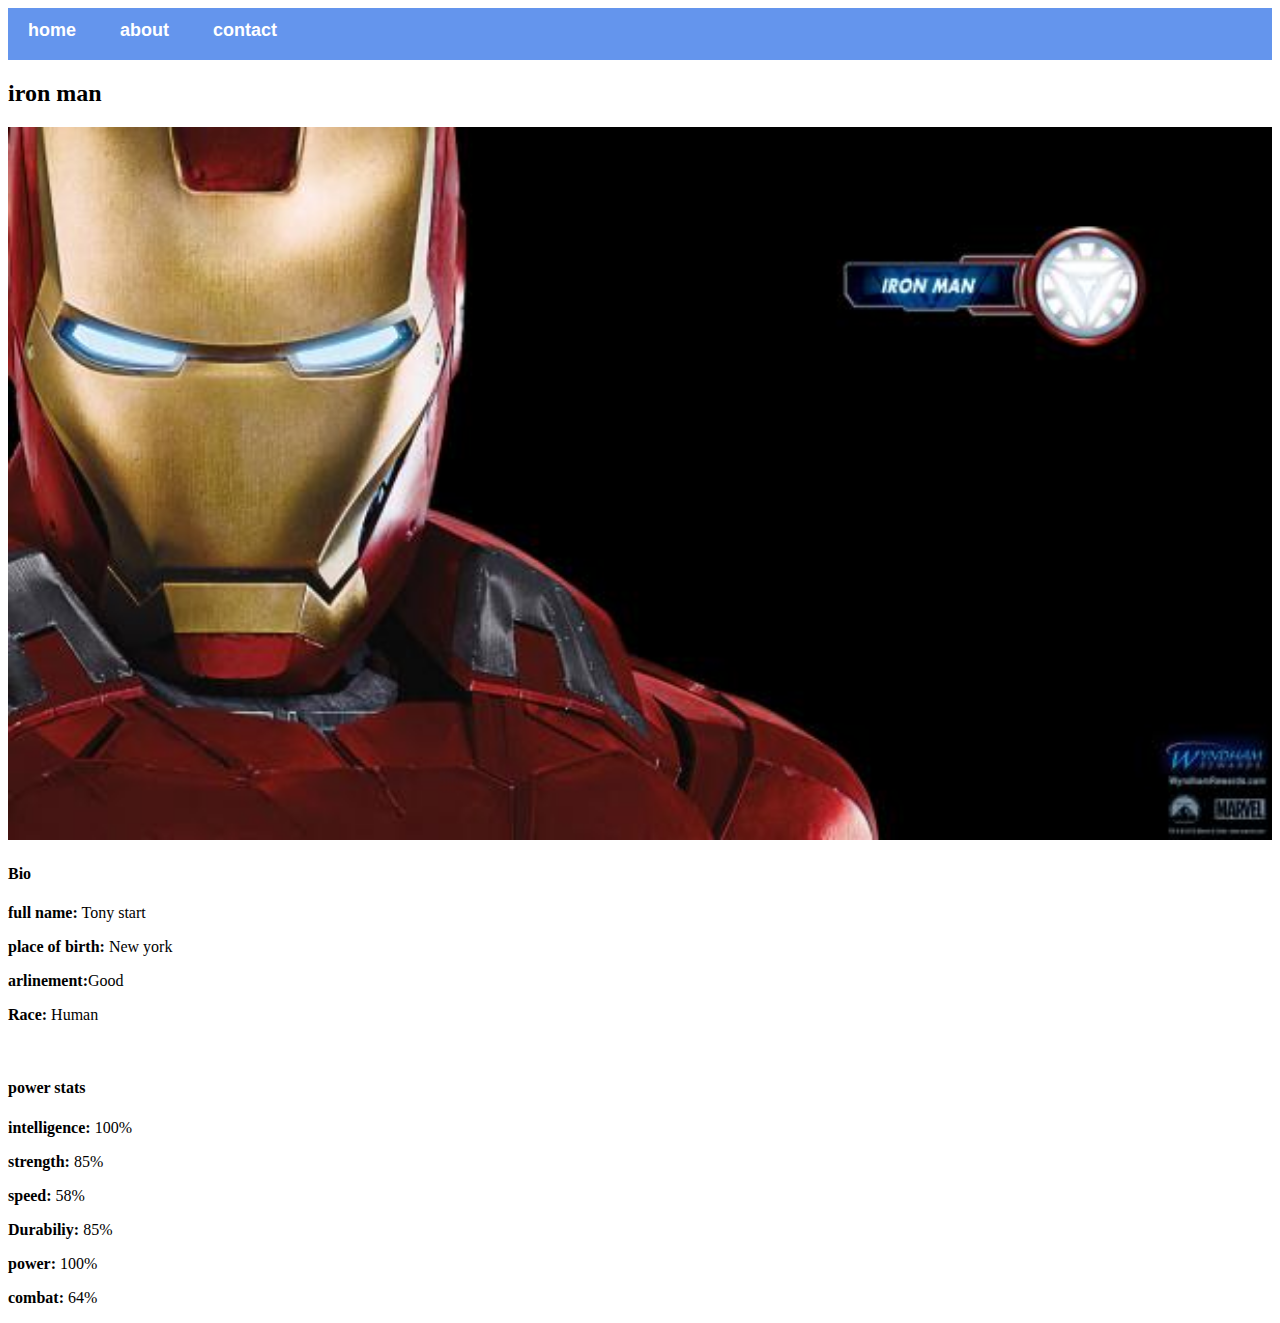
==== avenger-2.html @ 52ad3808 "assessment 5 submission" ====
<!DOCTYPE html>
<html>
    <head>
        <link rel="stylesheet" href="style.css">
    </head>
    <body>
        <div id="menu">
            <a href="index.html">home</a>
            <a href="about.html">about</a>
            <a href="contact.html">contact</a>
        </div> 
        <h2>iron man</h2>
    <div class="gallery">
        <img src="images/avengers_02.jpg"/>
    </div>
    <h4>Bio</h4>
    <p><b>full name:</b> Tony start</p>
    <p><b>place of birth:</b> New york</p>
    <p><b>arlinement:</b>Good</p>
    <p><b>Race:</b> Human</p>
    <br>
    <h4>power stats</h4>
    <p><b>intelligence:</b> 100%</p>
    <p><b>strength:</b> 85%</p>
    <p><b>speed:</b> 58%</p>
    <p><b>Durabiliy:</b> 85%</p>
    <p><b>power:</b> 100%</p>
    <p><b>combat:</b> 64%</p>
    </body>
</html>
---- style.css ----
.gallery img{
    width:100%;

}

#menu{
    width:100%;
    height:40px;
    background-color: cornflowerblue;
    padding-top: 12px;
}

#menu a{
    color:#ffffff;
    font-family: Arial, Helvetica, sans-serif;
    font-size: 18px;
    text-decoration: none;
    font-weight: 800;

    padding-left: 20px;
    padding-right: 20px;
}

#menu :hover{
    color:#5077bd;
}
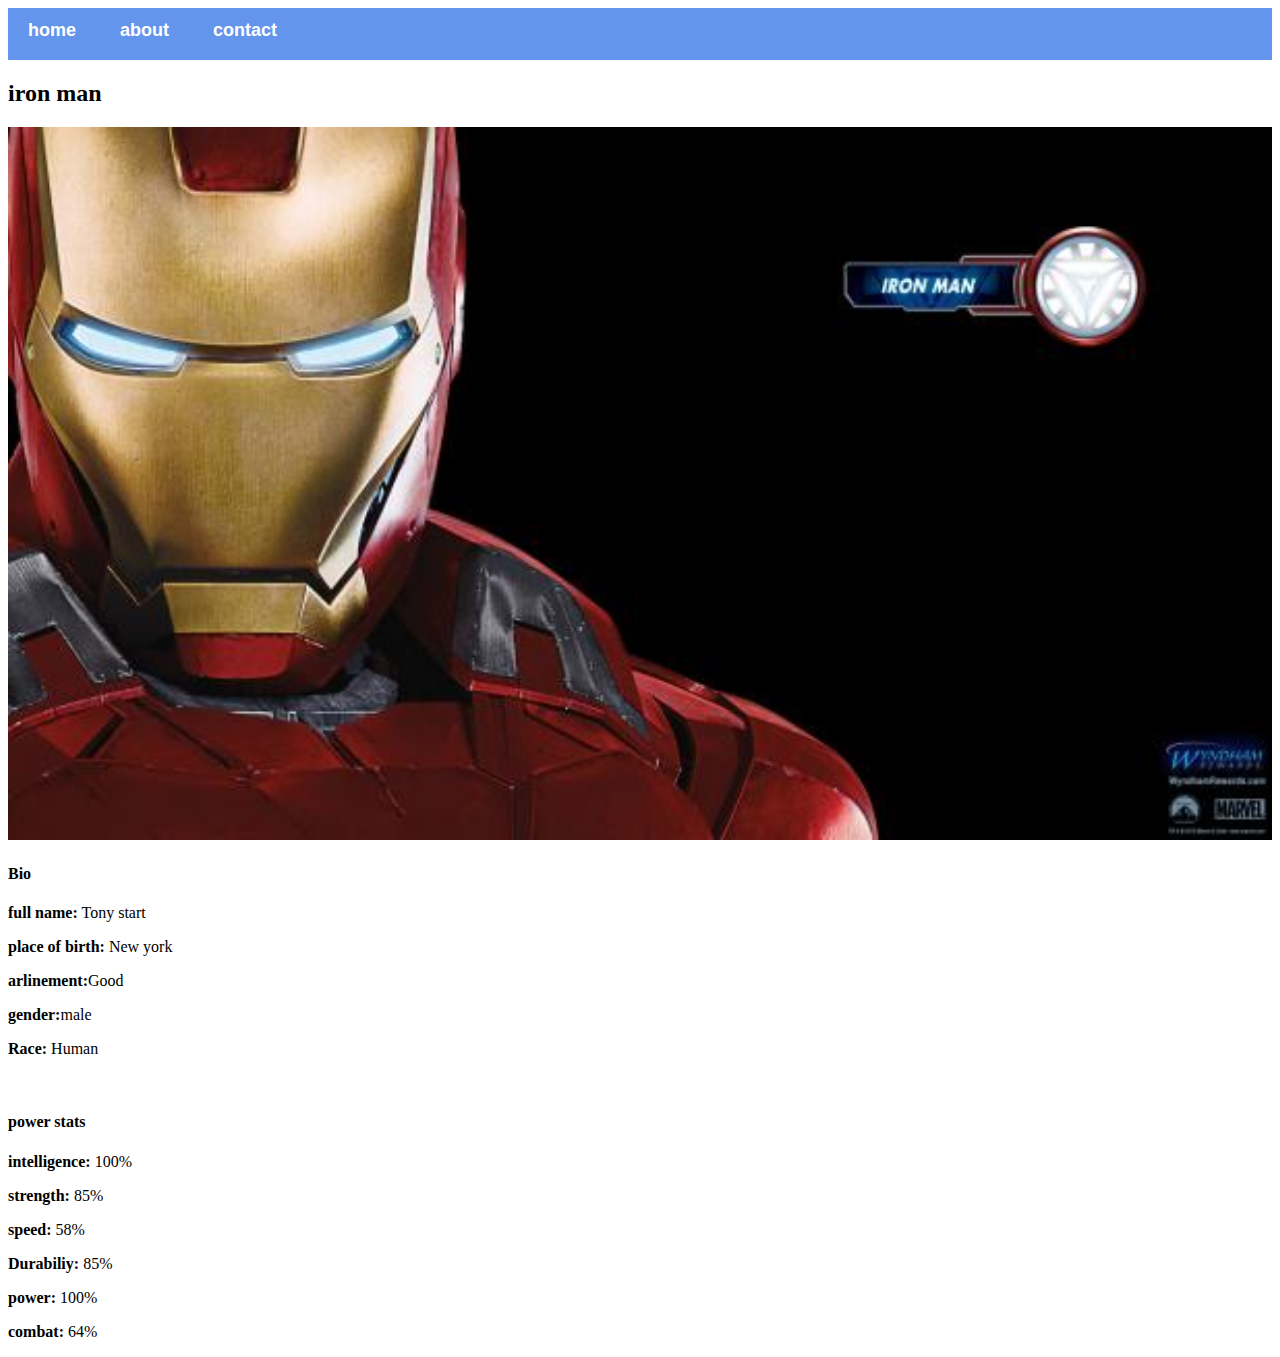
==== commit 221c2444: "updated submission" ====
--- a/avenger-2.html
+++ b/avenger-2.html
@@ -17,6 +17,7 @@
     <p><b>full name:</b> Tony start</p>
     <p><b>place of birth:</b> New york</p>
     <p><b>arlinement:</b>Good</p>
+    <p><b>gender:</b>male</p>
     <p><b>Race:</b> Human</p>
     <br>
     <h4>power stats</h4>
